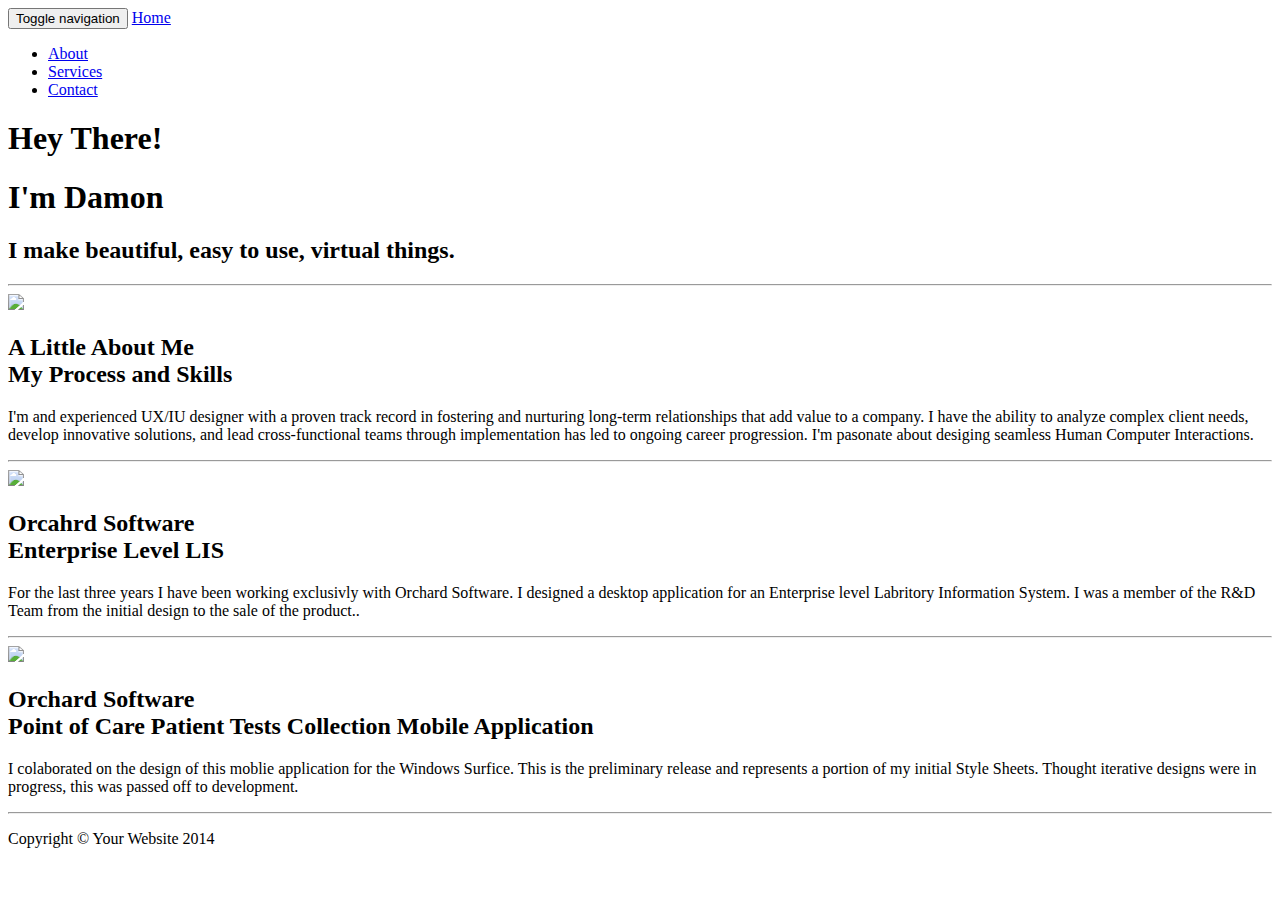
==== index.html @ 09c5550a "building port" ====
<!DOCTYPE html>
<html lang="en">

<head>

    <meta charset="utf-8">
    <meta http-equiv="X-UA-Compatible" content="IE=edge">
    <meta name="viewport" content="width=device-width, initial-scale=1">
    <meta name="description" content="">
    <meta name="author" content="">

    <title>One Page Wonder - Start Bootstrap Template</title>

    <!-- Bootstrap Core CSS -->
    <link href="css/bootstrap.min.css" rel="stylesheet">

    <!-- Custom CSS -->
    <link href="css/one-page-wonder.css" rel="stylesheet">

    <!-- HTML5 Shim and Respond.js IE8 support of HTML5 elements and media queries -->
    <!-- WARNING: Respond.js doesn't work if you view the page via file:// -->
    <!--[if lt IE 9]>
        <script src="https://oss.maxcdn.com/libs/html5shiv/3.7.0/html5shiv.js"></script>
        <script src="https://oss.maxcdn.com/libs/respond.js/1.4.2/respond.min.js"></script>
    <![endif]-->

</head>

<body>

    <!-- Navigation -->
    <nav class="navbar navbar-inverse navbar-fixed-top" role="navigation">
        <div class="container">
            <!-- Brand and toggle get grouped for better mobile display -->
            <div class="navbar-header">
                <button type="button" class="navbar-toggle" data-toggle="collapse" data-target="#bs-example-navbar-collapse-1">
                    <span class="sr-only">Toggle navigation</span>
                    <span class="icon-bar"></span>
                    <span class="icon-bar"></span>
                    <span class="icon-bar"></span>
                </button>
                <a class="navbar-brand" href="#">Home</a></div>
            <!-- Collect the nav links, forms, and other content for toggling -->
            <div class="collapse navbar-collapse" id="bs-example-navbar-collapse-1">
                <ul class="nav navbar-nav">
                    <li>
                        <a href="#about">About</a>
                    </li>
                    <li>
                        <a href="#services">Services</a>
                    </li>
                    <li>
                        <a href="#contact">Contact</a>
                    </li>
                </ul>
            </div>
            <!-- /.navbar-collapse -->
        </div>
        <!-- /.container -->
    </nav>

    <!-- Full Width Image Header -->
    <header class="header-image">
        <div class="headline">
            <div class="container">
              <h1>Hey There!</h1>
              <h1>I'm Damon</h1>
              <h2>I make beautiful, easy to use, virtual things.</h2>
            </div>
        </div>
    </header>

    <!-- Page Content -->
    <div class="container">

        <hr class="featurette-divider">

        <!-- First Featurette -->
        <div class="featurette" id="about">
            <img class="featurette-image img-circle img-responsive pull-right" src="http://placehold.it/500x500">
            <h2 class="featurette-heading">A Little About Me <br/>
                <span class="text-muted">My Process and Skills</span>
            </h2>
            <p class="lead">I'm and experienced UX/IU designer with a proven track record in fostering and nurturing long-term relationships that add value to a company. I have the ability to analyze complex client needs, develop innovative solutions, and lead cross-functional teams through implementation has led to ongoing career progression. I'm pasonate about desiging seamless Human Computer Interactions.</p>
        </div>

        <hr class="featurette-divider">

        <!-- Second Featurette -->
        <div class="featurette" id="services">
            <img class="featurette-image img-circle img-responsive pull-left" src="images/dashBoardPopOverHIFI.jpg">
            <h2 class="featurette-heading">Orcahrd Software <br/><span class="text-muted">Enterprise Level LIS</span> </h2>
            <p class="lead">For the last three years I have been working exclusivly with Orchard Software. I designed a desktop application for an Enterprise level Labritory Information System. I was a member of the R&D Team from the initial design to the sale of the product..</p>
        </div>

        <hr class="featurette-divider">

        <!-- Third Featurette -->
        <div class="featurette" id="contact">
            <img class="featurette-image img-circle img-responsive pull-right" src="http://placehold.it/500x500">
            <h2 class="featurette-heading">Orchard Software <br>
                <span class="text-muted">Point of Care Patient Tests Collection Mobile Application</span>
            </h2>
            <p class="lead">I colaborated on the design of this moblie application for the Windows Surfice. This is the preliminary release and represents a portion of my initial Style Sheets. Thought iterative designs were in progress, this was passed off to development.</p>
        </div>

        <hr class="featurette-divider">

        <!-- Footer -->
        <footer>
            <div class="row">
                <div class="col-lg-12">
                    <p>Copyright &copy; Your Website 2014</p>
                </div>
            </div>
        </footer>

    </div>
    <!-- /.container -->

    <!-- jQuery -->
    <script src="js/jquery.js"></script>

    <!-- Bootstrap Core JavaScript -->
    <script src="js/bootstrap.min.js"></script>

</body>

</html>
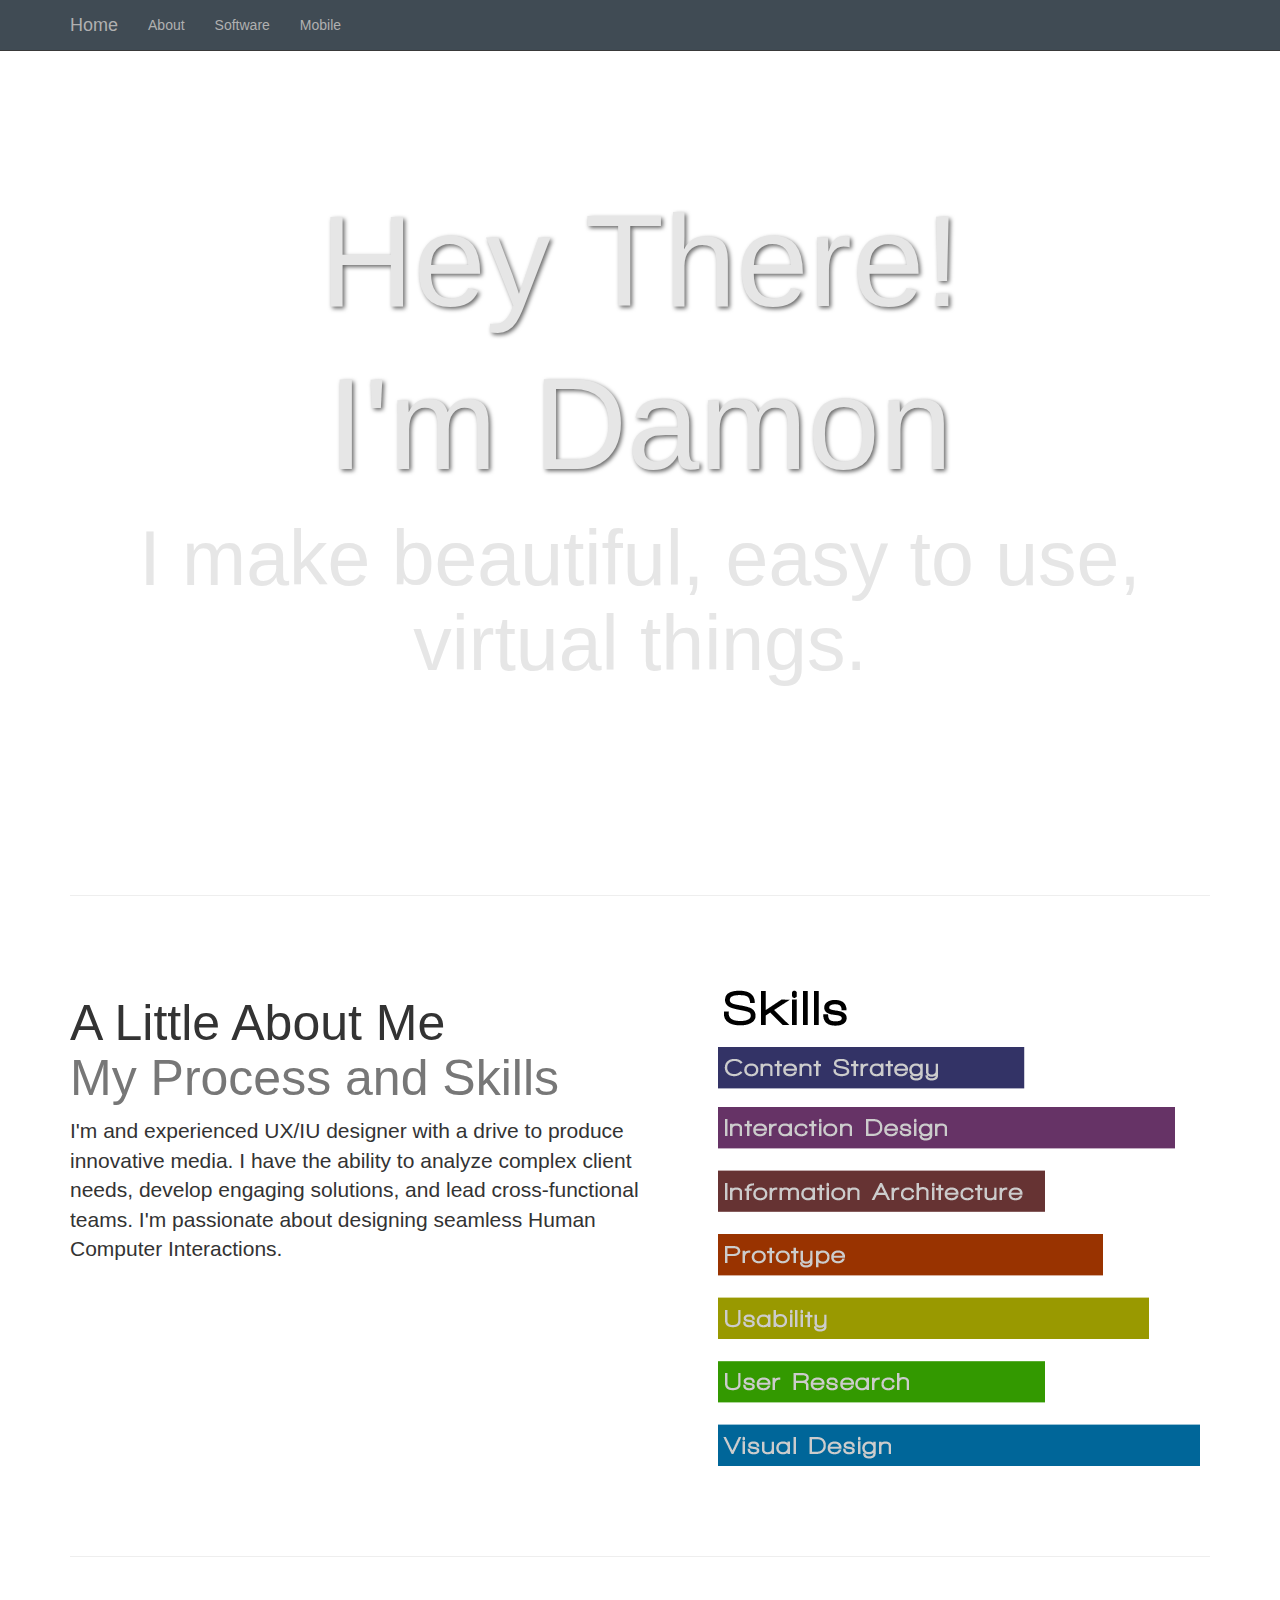
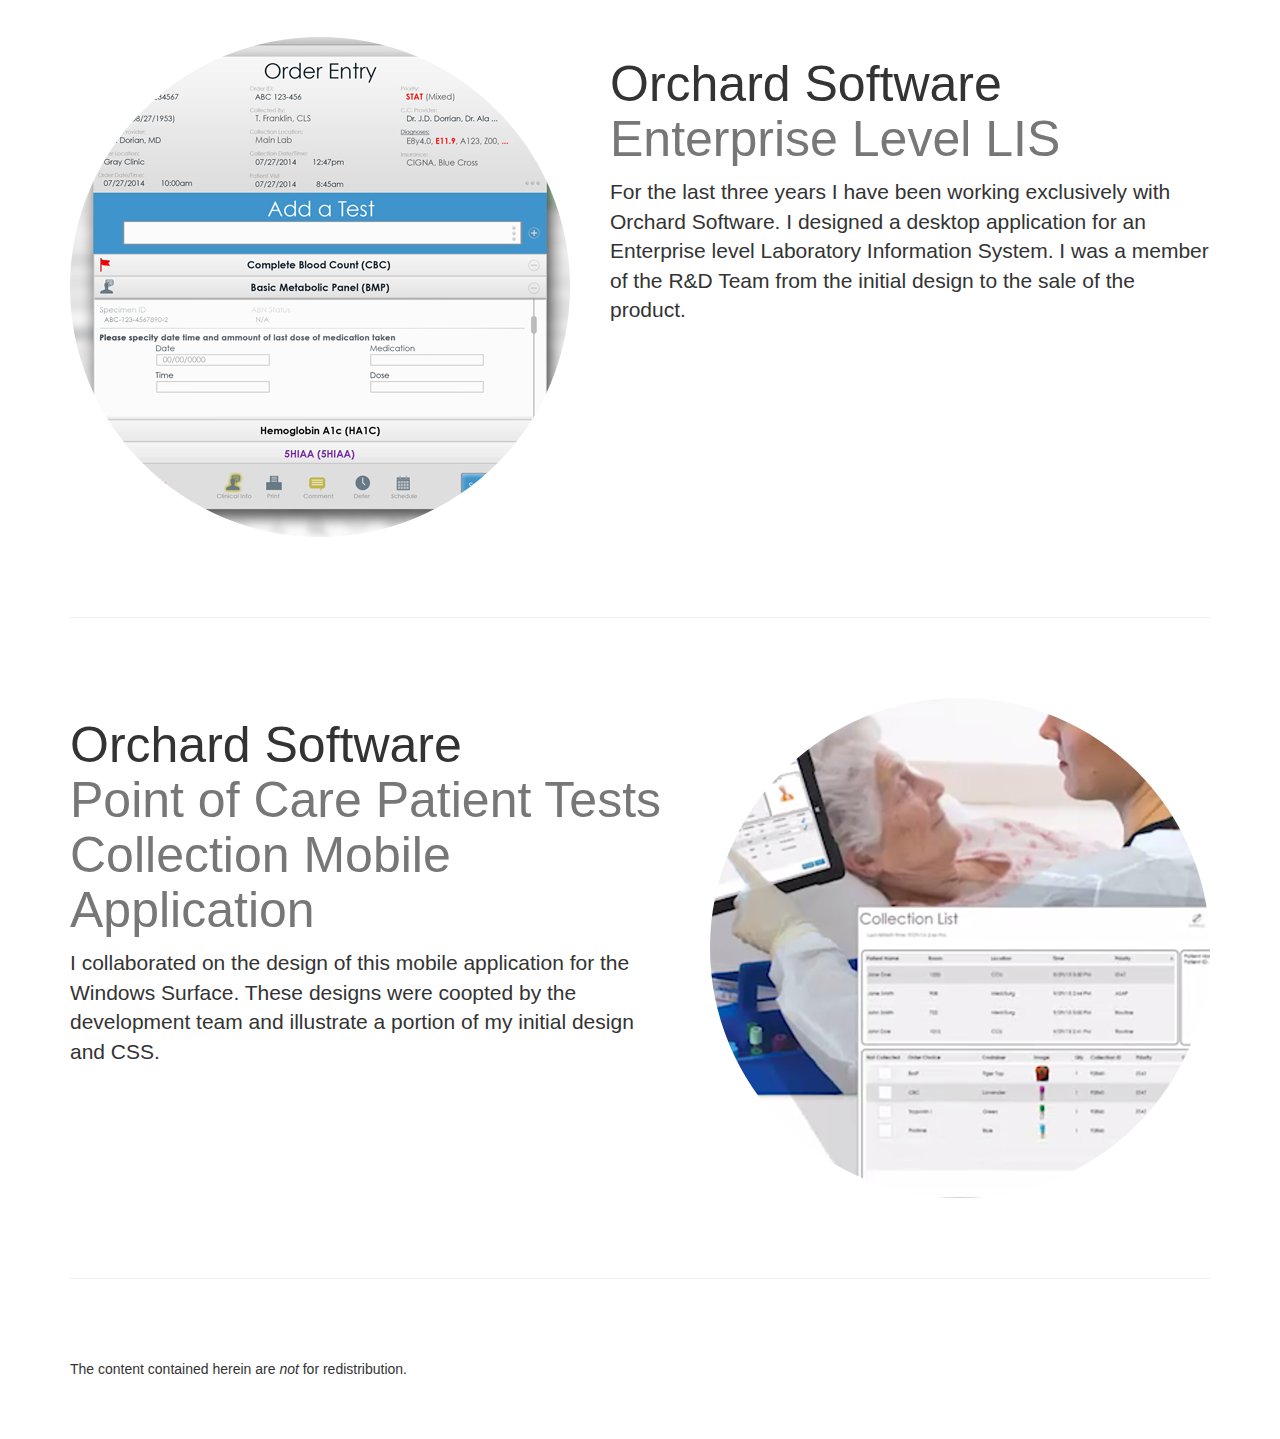
==== commit 31a40815: "Portfolio" ====
--- a/index.html
+++ b/index.html
@@ -47,10 +47,10 @@
                         <a href="#about">About</a>
                     </li>
                     <li>
-                        <a href="#services">Services</a>
+                        <a href="#software">Software</a>
                     </li>
                     <li>
-                        <a href="#contact">Contact</a>
+                        <a href="#tablet">Mobile</a>
                     </li>
                 </ul>
             </div>
@@ -62,7 +62,7 @@
     <!-- Full Width Image Header -->
     <header class="header-image">
         <div class="headline">
-            <div class="container">
+            <div class="container"> 
               <h1>Hey There!</h1>
               <h1>I'm Damon</h1>
               <h2>I make beautiful, easy to use, virtual things.</h2>
@@ -77,31 +77,33 @@
 
         <!-- First Featurette -->
         <div class="featurette" id="about">
-            <img class="featurette-image img-circle img-responsive pull-right" src="http://placehold.it/500x500">
-            <h2 class="featurette-heading">A Little About Me <br/>
+          <img class="featurette-image img-responsive pull-right img-rounded" src="images/skills.png">
+          <h2 class="featurette-heading">A Little About Me <br/>
                 <span class="text-muted">My Process and Skills</span>
             </h2>
-            <p class="lead">I'm and experienced UX/IU designer with a proven track record in fostering and nurturing long-term relationships that add value to a company. I have the ability to analyze complex client needs, develop innovative solutions, and lead cross-functional teams through implementation has led to ongoing career progression. I'm pasonate about desiging seamless Human Computer Interactions.</p>
+          <p class="lead">I'm and experienced UX/IU designer with a drive to produce innovative media. I have the ability to analyze complex client needs, develop engaging solutions, and lead cross-functional teams. I'm passionate about designing seamless Human Computer Interactions.
+</p>
         </div>
 
         <hr class="featurette-divider">
 
         <!-- Second Featurette -->
-        <div class="featurette" id="services">
-            <img class="featurette-image img-circle img-responsive pull-left" src="images/dashBoardPopOverHIFI.jpg">
-            <h2 class="featurette-heading">Orcahrd Software <br/><span class="text-muted">Enterprise Level LIS</span> </h2>
-            <p class="lead">For the last three years I have been working exclusivly with Orchard Software. I designed a desktop application for an Enterprise level Labritory Information System. I was a member of the R&D Team from the initial design to the sale of the product..</p>
+        <div class="featurette" id="software">
+            <img class="featurette-image img-circle img-responsive pull-left" src="images/order.png">
+            <h2 class="featurette-heading">Orchard Software <br/>
+            <span class="text-muted">Enterprise Level LIS</span> </h2>
+            <p class="lead">For the last three years I have been working exclusively with Orchard Software. I designed a desktop application for an Enterprise level Laboratory Information System. I was a member of the R&D Team from the initial design to the sale of the product.</p>
         </div>
 
         <hr class="featurette-divider">
 
         <!-- Third Featurette -->
-        <div class="featurette" id="contact">
-            <img class="featurette-image img-circle img-responsive pull-right" src="http://placehold.it/500x500">
+        <div class="featurette" id="tablet">
+            <img src="images/collect.png" class="featurette-image img-responsive pull-right img-circle">
             <h2 class="featurette-heading">Orchard Software <br>
                 <span class="text-muted">Point of Care Patient Tests Collection Mobile Application</span>
             </h2>
-            <p class="lead">I colaborated on the design of this moblie application for the Windows Surfice. This is the preliminary release and represents a portion of my initial Style Sheets. Thought iterative designs were in progress, this was passed off to development.</p>
+            <p class="lead">I collaborated on the design of this mobile application for the Windows Surface. These designs were coopted by the development team and illustrate a portion of my initial design and CSS.</p>
         </div>
 
         <hr class="featurette-divider">
@@ -110,7 +112,7 @@
         <footer>
             <div class="row">
                 <div class="col-lg-12">
-                    <p>Copyright &copy; Your Website 2014</p>
+                    <p>The content contained herein are <em>not</em> for redistribution. </p>
                 </div>
             </div>
         </footer>
--- a/css/one-page-wonder.css
+++ b/css/one-page-wonder.css
@@ -0,0 +1,180 @@
+/*!
+ * Start Bootstrap - One Page Wonder HTML Template (http://startbootstrap.com)
+ * Code licensed under the Apache License v2.0.
+ * For details, see http://www.apache.org/licenses/LICENSE-2.0.
+ */
+
+body {
+    margin-top: 50px; /* Required padding for .navbar-fixed-top. Remove if using .navbar-static-top. Change if height of navigation changes. */
+}
+
+.header-image {
+	display: block;
+	width: 100%;
+	text-align: center;
+	background: url(../images/head.png) no-repeat center center scroll;
+	-webkit-background-size: cover;
+	-moz-background-size: cover;
+	background-size: cover;
+	-o-background-size: cover;
+}
+
+.headline {
+    padding: 120px 0;
+}
+
+.headline h1 {
+    font-size: 130px;
+    background: #fff;
+    background: rgba(255,255,255,0);
+	color: rgba(230,230,230,1.00);
+    text-shadow: 2px 2px 4px #696969;
+}
+
+.headline h2 {
+    font-size: 77px;
+    background: #fff;
+	background: rgba(255,255,255,0);
+	color: rgba(230,230,230,1.00)}
+
+.featurette-divider {
+    margin: 80px 0;
+}
+
+.featurette {
+    overflow: hidden;
+}
+
+.featurette-image.pull-left {
+    margin-right: 40px;
+}
+
+.featurette-image.pull-right {
+    margin-left: 40px;
+}
+
+.featurette-heading {
+    font-size: 50px;
+}
+
+footer {
+    margin: 50px 0;
+}
+
+@media(max-width:1200px) {
+    .headline h1 {
+        font-size: 140px;
+    }
+
+    .headline h2 {
+        font-size: 63px;
+    }
+
+    .featurette-divider {
+        margin: 50px 0;
+    }
+
+    .featurette-image.pull-left {
+        margin-right: 20px;
+    }
+
+    .featurette-image.pull-right {
+        margin-left: 20px;
+    }
+
+    .featurette-heading {
+        font-size: 35px;
+    }
+}
+
+@media(max-width:991px) {
+    .headline h1 {
+        font-size: 105px;
+    }
+
+    .headline h2 {
+        font-size: 50px;
+    }
+
+    .featurette-divider {
+        margin: 40px 0;
+    }
+
+    .featurette-image {
+        max-width: 50%;
+    }
+
+    .featurette-image.pull-left {
+        margin-right: 10px;
+    }
+
+    .featurette-image.pull-right {
+        margin-left: 10px;
+    }
+
+    .featurette-heading {
+        font-size: 30px;
+    }
+}
+
+@media(max-width:768px) {
+    .container {
+        margin: 0 15px;
+    }
+
+    .featurette-divider {
+        margin: 40px 0;
+    }
+
+    .featurette-heading {
+        font-size: 25px;
+    }
+}
+
+@media(max-width:668px) {
+    .headline h1 {
+        font-size: 70px;
+    }
+
+    .headline h2 {
+        font-size: 32px;
+    }
+
+    .featurette-divider {
+        margin: 30px 0;
+    }
+}
+
+@media(max-width:640px) {
+    .headline {
+        padding: 75px 0 25px 0;
+    }
+
+    .headline h1 {
+        font-size: 60px;
+    }
+
+    .headline h2 {
+        font-size: 30px;
+    }
+}
+
+@media(max-width:375px) {
+    .featurette-divider {
+        margin: 10px 0;
+    }
+
+    .featurette-image {
+        max-width: 100%;
+    }
+
+    .featurette-image.pull-left {
+        margin-right: 0;
+        margin-bottom: 10px;
+    }
+
+    .featurette-image.pull-right {
+        margin-bottom: 10px;
+        margin-left: 0;
+    }
+}
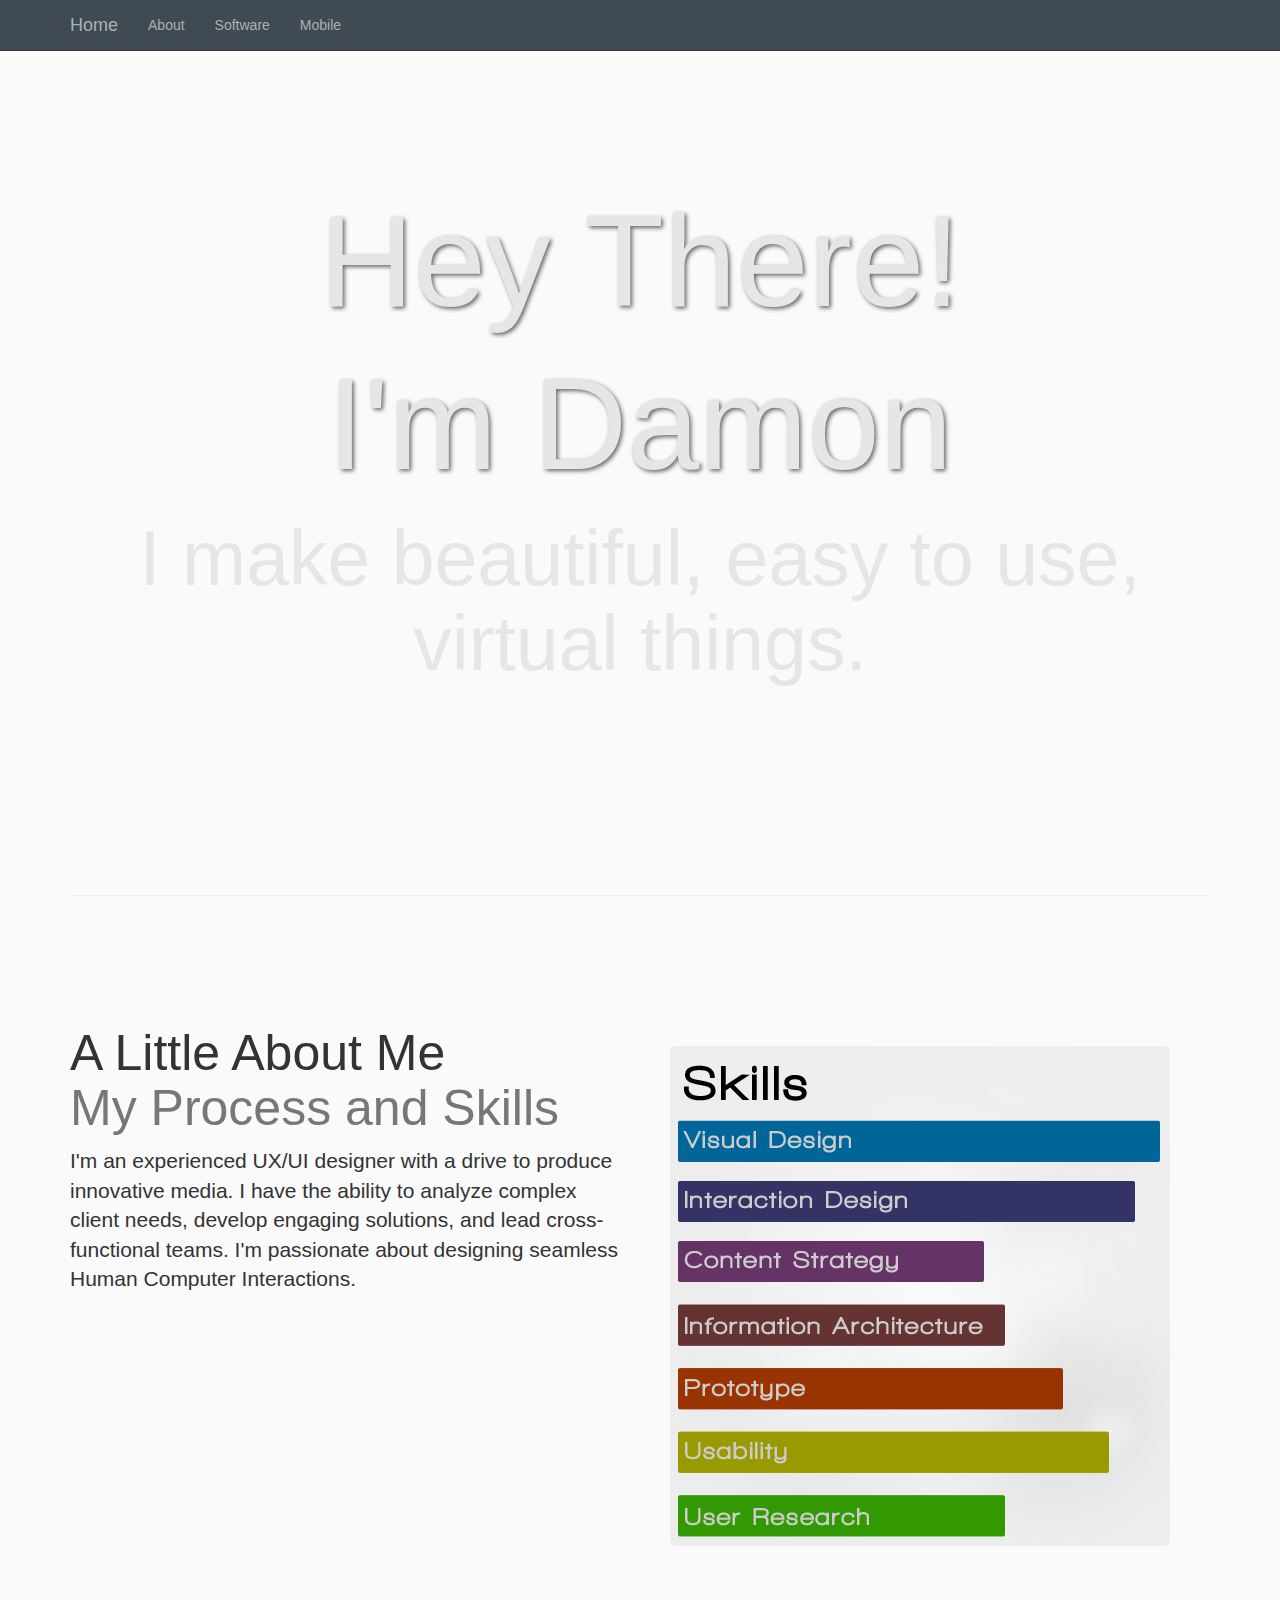
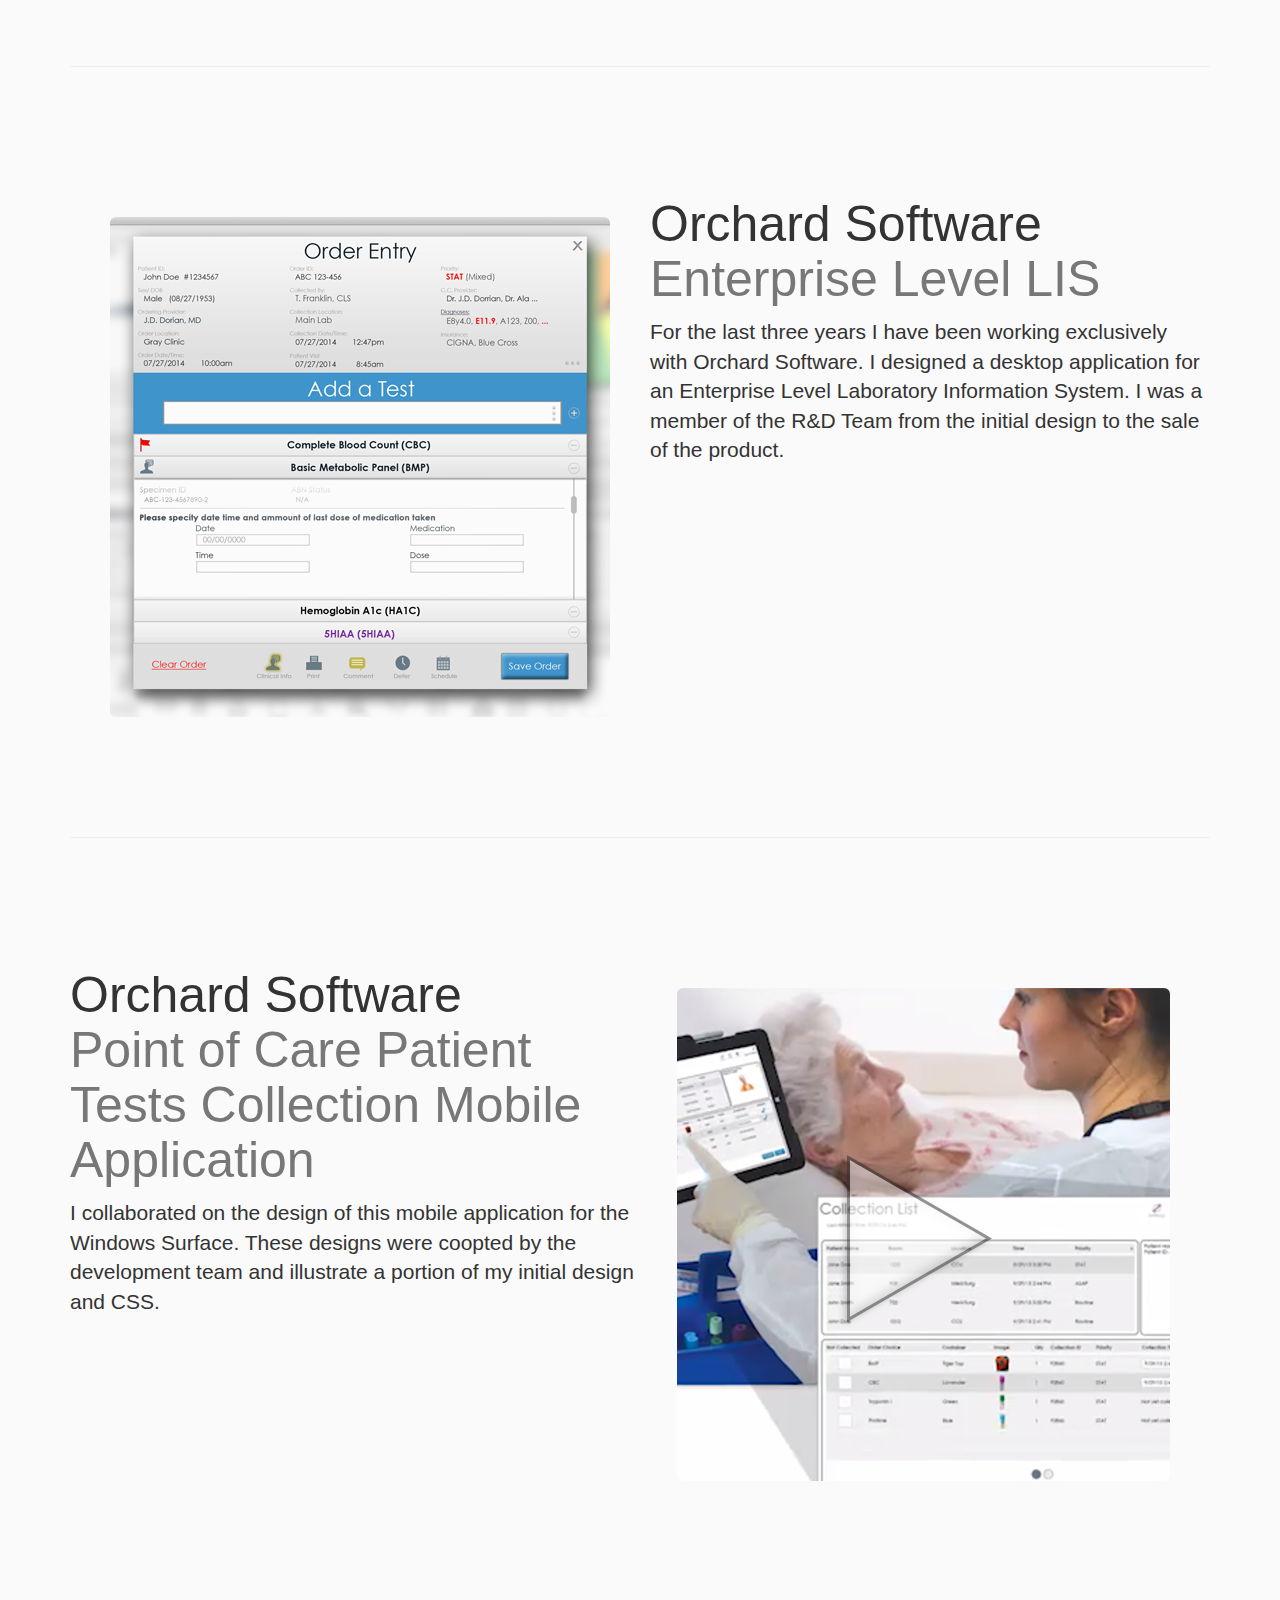
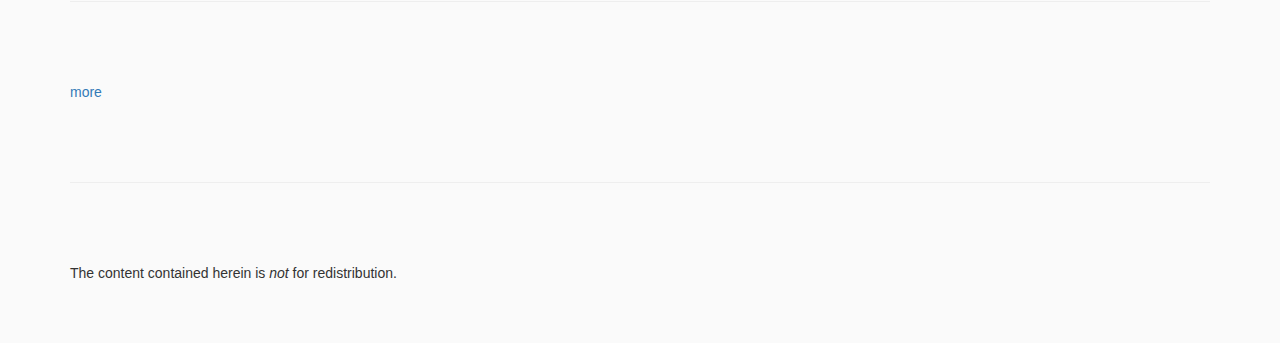
==== commit 0b7a6ab4: "Portfolio 2016" ====
--- a/index.html
+++ b/index.html
@@ -9,13 +9,13 @@
     <meta name="description" content="">
     <meta name="author" content="">
 
-    <title>One Page Wonder - Start Bootstrap Template</title>
+    <title>Damon Weidner 2016</title>
 
     <!-- Bootstrap Core CSS -->
     <link href="css/bootstrap.min.css" rel="stylesheet">
 
     <!-- Custom CSS -->
-    <link href="css/one-page-wonder.css" rel="stylesheet">
+    <link href="css/damons.css" rel="stylesheet">
 
     <!-- HTML5 Shim and Respond.js IE8 support of HTML5 elements and media queries -->
     <!-- WARNING: Respond.js doesn't work if you view the page via file:// -->
@@ -77,42 +77,135 @@
 
         <!-- First Featurette -->
         <div class="featurette" id="about">
-          <img class="featurette-image img-responsive pull-right img-rounded" src="images/skills.png">
+        
+          <a href="#firstFeature" class="html5lightbox"  data-width=800 data-height=400  data-group="groups" data-thumbnail="" title=" "> <img class="featurette-image img-responsive pull-right img-rounded" src="images/skills.png"></a>
           <h2 class="featurette-heading">A Little About Me <br/>
                 <span class="text-muted">My Process and Skills</span>
             </h2>
-          <p class="lead">I'm and experienced UX/IU designer with a drive to produce innovative media. I have the ability to analyze complex client needs, develop engaging solutions, and lead cross-functional teams. I'm passionate about designing seamless Human Computer Interactions.
-</p>
+          <p class="lead">I'm an experienced UX/UI designer with a drive to produce innovative media. I have the ability to analyze complex client needs, develop engaging solutions, and lead cross-functional teams. I'm passionate about designing seamless Human Computer Interactions. </p>
+          <div id="firstFeature" style="display:none;">
+  <div class="lightboxcontainer">
+	<div class="lightboxleft">
+	  <div class="divtext">
+		<p class="divtitle" style="font-size:16px;font-weight:bold;margin:12px 0px;">Process</p>
+		<p class="divdescription" style="font-size:14px;line-height:20px;"><span class="first">I</span>'m a staunch user advocate. It is vital we remember we are building tools for people. I start my process by identifying who the target user is and what they are trying to accomplish. I do this by building user personas, use case scenarios, feature requests, and user flows. </p>
+		<p><span class="first">T</span>he second phase in my process is visualizing solutions. I like to move quickly with sketches before moving into digital visualizations. I have been using Balsamic for wire-framing and I am deft with Photoshop and the Adobe Creative Suite. </p>
+		<p><span class="first">O</span>nce the design and documentation are in place, development becomes easier. I am technically proficient in HTML, CSS and Javascript, and can use these skills to bring my designs to life. I am motivated by seeing my designs actualized. </p>
+		<p><span class="first">U</span>sability design should be iterative. Testing and user feedback generates a loop that can continually hone a design.</p>
+	  </div>
+	</div>
+    
+ 
+    
+	<div class="lightboxright">
+
+	  <iframe width="100%" height="1500" src="images/process.png" frameborder="0" allowfullscreen autoplay="false" autostart="0"></iframe>
+      
+
+	
+    </div>
+	<div style="clear:both;"></div>
+</div></div>
+
         </div>
 
         <hr class="featurette-divider">
 
         <!-- Second Featurette -->
         <div class="featurette" id="software">
-            <img class="featurette-image img-circle img-responsive pull-left" src="images/order.png">
+            <a href="#secondFeature" class="html5lightbox"  data-width="800" data-height="700"  data-group="mygroup" data-thumbnail="images/dashBoardHiFi.jpg" title="Dashboard"> <img class="featurette-image img-responsive pull-left img-rounded" src="images/order.png"></a>
             <h2 class="featurette-heading">Orchard Software <br/>
             <span class="text-muted">Enterprise Level LIS</span> </h2>
-            <p class="lead">For the last three years I have been working exclusively with Orchard Software. I designed a desktop application for an Enterprise level Laboratory Information System. I was a member of the R&D Team from the initial design to the sale of the product.</p>
+            <p class="lead">For the last three years I have been working exclusively with Orchard Software. I designed a desktop application for an Enterprise Level Laboratory Information System. I was a member of the R&D Team from the initial design to the sale of the product.</p>
+            
+        <div id="secondFeature" style="display:none;">
+  <div class="lightboxcontainer">
+	<div class="lightboxleft">
+	  <div class="divtext">
+	    <p class="divtitle" style="font-size:16px;font-weight:bold;margin:12px 0px;">Hi-Fi Deliverables and Interaction Design</p>
+	    <p class="divdescription" style="font-size:14px;line-height:20px;"><span class="first">I</span>'m fast with new ideas. I like to work quickly with sketches and whiteboard until I find visualizations that stick. Then I massage those ideas into Hi-Fi visuals, annotated images, and demonstrable interactions so development can move forward. </p>
+	    <p><span class="first">D</span>esigning Hi-Fi visuals helps facilitate communication between stakeholders and implementation teams.</p>
+	    <p><span class="first">I</span> like using visuals to direct conversations about products. This allows communication to be concise and gives everyone involved shared context.</p>
+	    <p><span class="first">I</span>n my latest role as Human Computer Interaction Designer, I created visuals for every aspect of an Enterprise Level Desktop Application, from dashboards to control states. I also documented these decisions in a comprehensive style guide for further reference and future development. </p>
+	    <p><span class="first">T</span>he examples of the work contained on this site are proximities of the work I produced for Orchard Software. These concepts were designed to be passed along to an internal development team, outsourced to contractors, or personally implemented. </p>
+	  </div>
+	</div>
+	<div class="lightboxright">
+
+
+<a href="images/orderEntryScreenShot.jpg" class="html5lightbox" data-group="mygroup" data-thumbnail="images/orderEntryScreenShot.jpg" title="Order Entry Drill In"></a>
+
+<a href="images/scheduleWidgetteDatePicker.jpg" class="html5lightbox" data-group="mygroup"  data-thumbnail="images/scheduleWidgetteDatePicker.jpg" data-width="1920" data-height="1080" title="Scheduling Widget"></a>
+
+<a href="images/checkBox.png" class="html5lightbox" data-group="mygroup" data-thumbnail="images/checkBox.png" title="Checkbox Control"></a>
+
+<a href="images/molecularPlate.jpg" class="html5lightbox" data-group="mygroup" data-thumbnail="images/molecularPlate.jpg" title="Multiwell Plate Organization Visualization"></a>
+
+<a href="images/interactionDemo.mp4" class="html5lightbox" data-group="mygroup"  data-thumbnail="images/dataEntry.jpg" data-width="1280" data-height="720" title="Singel Point Data Entry Interaction"></a>
+
+<a href="images/Concertian.mp4" class="html5lightbox" data-group="mygroup"  data-thumbnail="images/concertianViewVertical.jpg" data-width="540" data-height="320" title="Custom Accordion With Summary"></a>
+
+
+	  <iframe width="100%" height="100%" src="images/dashBoardHiFi.jpg" frameborder="0" allowfullscreen autoplay="false" autostart="0"></iframe>
+      
+
+	
+    </div>
+	<div style="clear:both;"></div>
+</div></div>
+
+            
         </div>
 
         <hr class="featurette-divider">
 
         <!-- Third Featurette -->
         <div class="featurette" id="tablet">
-            <img src="images/collect.png" class="featurette-image img-responsive pull-right img-circle">
+            <a href="#thirdFeature" class="html5lightbox" data-width="800" data-height="400" title=""> <img src="images/collectMOV.png" class="featurette-image img-responsive pull-right img-rounded"></a>
             <h2 class="featurette-heading">Orchard Software <br>
                 <span class="text-muted">Point of Care Patient Tests Collection Mobile Application</span>
             </h2>
             <p class="lead">I collaborated on the design of this mobile application for the Windows Surface. These designs were coopted by the development team and illustrate a portion of my initial design and CSS.</p>
-        </div>
-
+          
+            <div id="thirdFeature" style="display:none;">
+  <div class="lightboxcontainer">
+	<div class="lightboxleft">
+	  <div class="divtext">
+		<p class="divtitle" style="font-size:16px;font-weight:bold;margin:12px 0px;">Orchard Collect</p>
+		<p class="divdescription" style="font-size:14px;line-height:20px;"><span class="first">I</span> designed this mobile application to work in conjunction with Orchard Software legacy LIS Harvest. The product is in beta in at least one hospital.</p>
+	  </div>
+	</div>
+	<div class="lightboxright">
+	  <iframe width="100%" height="100%"  src="video.html" frameborder="0" allowfullscreen autoplay="false" autostart="0"></iframe>
+	</div>
+	<div style="clear:both;"></div>
+</div></div>
+            
+        </div>
+
+        <hr class="featurette-divider">
+        	 <a href="#fourthFeature" class="html5lightbox" data-width="800" data-height="400" title=""> more</a>
+             <div id="fourthFeature" style="display:none;">
+  <div class="lightboxcontainer">
+	<div class="lightboxleft">
+	  <div class="divtext">
+		<p class="divtitle" style="font-size:16px;font-weight:bold;margin:12px 0px;">A little more about me</p>
+		<p class="divdescription" style="font-size:14px;line-height:20px;"><span class="first">I</span> have had a rich and varied career. In the aughts I was an aspiring musician in a rock-n-roll band, Loretta. I still play music with the boys in the band (my siblings) when time permits. I also used to work in the home healthcare field where I learned about caring for the people around me, managing a team, and how to motivate myself and others.</p>
+        <p><span class="first">I</span> also enjoy cooking, painting with water colors, spending time with my dog, and maintaining my house (it's a fixer upper).</p>
+	  </div>
+	</div>
+	<div class="lightboxright">
+	  <iframe width="100%" height="100%"  src="images/theDogAndI.png" frameborder="0" allowfullscreen autoplay="false" autostart="0"></iframe>
+	</div>
+	<div style="clear:both;"></div>
+</div></div>
         <hr class="featurette-divider">
 
         <!-- Footer -->
         <footer>
             <div class="row">
                 <div class="col-lg-12">
-                    <p>The content contained herein are <em>not</em> for redistribution. </p>
+                    <p>The content contained herein is <em>not</em> for redistribution. </p>
                 </div>
             </div>
         </footer>
@@ -125,6 +218,10 @@
 
     <!-- Bootstrap Core JavaScript -->
     <script src="js/bootstrap.min.js"></script>
+    
+    <!-- custom -->
+    <script src="js/damons.js"></script>
+	<script type="text/javascript" src="html5lightbox/html5lightbox.js"></script>
 
 </body>
 
--- a/css/damons.css
+++ b/css/damons.css
@@ -0,0 +1,222 @@
+/*!
+ * Start Bootstrap - One Page Wonder HTML Template (http://startbootstrap.com)
+ * Code licensed under the Apache License v2.0.
+ * For details, see http://www.apache.org/licenses/LICENSE-2.0.
+ */
+
+body {
+	margin-top: 50px; /* Required padding for .navbar-fixed-top. Remove if using .navbar-static-top. Change if height of navigation changes. */
+	background-color: #fafafa
+}
+
+.header-image {
+	display: block;
+	width: 100%;
+	text-align: center;
+	background: url(../images/head.png) no-repeat center center scroll;
+	-webkit-background-size: cover;
+	-moz-background-size: cover;
+	background-size: cover;
+	-o-background-size: cover;
+}
+
+.headline {
+    padding: 120px 0;
+}
+
+.headline h1 {
+    font-size: 130px;
+    background: #fff;
+    background: rgba(255,255,255,0);
+	color: rgba(230,230,230,1.00);
+    text-shadow: 2px 2px 4px #696969;
+}
+
+.headline h2 {
+    font-size: 77px;
+    background: #fff;
+	background: rgba(255,255,255,0);
+	color: rgba(230,230,230,1.00)}
+
+.featurette-divider {
+    margin: 80px 0;
+}
+
+.featurette {
+    overflow: hidden;
+	padding-top:30px;
+}
+
+.featurette-image.pull-left,
+.featurette-image.pull-right {
+    margin: 40px;
+}
+
+.featurette-heading {
+    font-size: 50px;
+}
+
+footer {
+    margin: 50px 0;
+}
+
+@media(max-width:1200px) {
+    .headline h1 {
+        font-size: 140px;
+    }
+
+    .headline h2 {
+        font-size: 63px;
+    }
+
+    .featurette-divider {
+        margin: 50px 0;
+    }
+
+    .featurette-image.pull-left, 
+    .featurette-image.pull-right {
+        margin: 20px;
+    }
+
+    .featurette-heading {
+        font-size: 35px;
+    }
+}
+
+@media(max-width:991px) {
+    .headline h1 {
+        font-size: 105px;
+    }
+
+    .headline h2 {
+        font-size: 50px;
+    }
+
+    .featurette-divider {
+        margin: 40px 0;
+    }
+
+    .featurette-image {
+        max-width: 50%;
+		margin: 20px;
+		padding:10;
+    }
+
+    .featurette-image.pull-left,
+    .featurette-image.pull-right {
+        margin: 20px;
+    }
+
+    .featurette-heading {
+        font-size: 30px;
+    }
+}
+
+@media(max-width:768px) {
+    .container {
+        margin: 0 15px;
+    }
+
+    .featurette-divider {
+        margin: 40px 0;
+    }
+
+    .featurette-heading {
+        font-size: 25px;
+    }
+}
+
+@media(max-width:668px) {
+    .headline h1 {
+        font-size: 70px;
+    }
+
+    .headline h2 {
+        font-size: 32px;
+    }
+
+    .featurette-divider {
+        margin: 30px 0;
+    }
+}
+
+@media(max-width:640px) {
+    .headline {
+        padding: 75px 0 25px 0;
+    }
+
+    .headline h1 {
+        font-size: 60px;
+    }
+
+    .headline h2 {
+        font-size: 30px;
+    }
+}
+
+@media(max-width:375px) {
+    .featurette-divider {
+        margin: 10px 0;
+    }
+
+    .featurette-image {
+        max-width: 100%;
+    }
+
+    .featurette-image.pull-left {
+        margin-right: 0;
+        margin-bottom: 10px;
+    }
+
+    .featurette-image.pull-right {
+        margin-bottom: 10px;
+        margin-left: 0;
+    }
+}
+
+
+.lightboxcontainer {
+  width:100%;
+  text-align:left;
+}
+.lightboxleft {
+  width: 40%;
+  float:left;
+}
+.lightboxright {
+  width: 60%;
+  float:left;
+}
+.lightboxright iframe {
+  min-height: 390px;
+}
+.divtext {
+  margin: 36px;
+}
+@media (max-width: 800px) {
+  .lightboxleft {
+    width: 100%;
+  }
+  .lightboxright {
+    width: 100%;
+  }
+  .divtext {
+    margin: 12px;
+  }
+}
+
+div#html5-text {
+	display:none;
+}
+
+
+
+.first	{
+	font-size:18px;
+	font-family: Baskerville;
+	font-weight: bold;
+}
+
+.featurette-image:hover {
+box-shadow: 0 0 1px 2px #111f2a;
+}